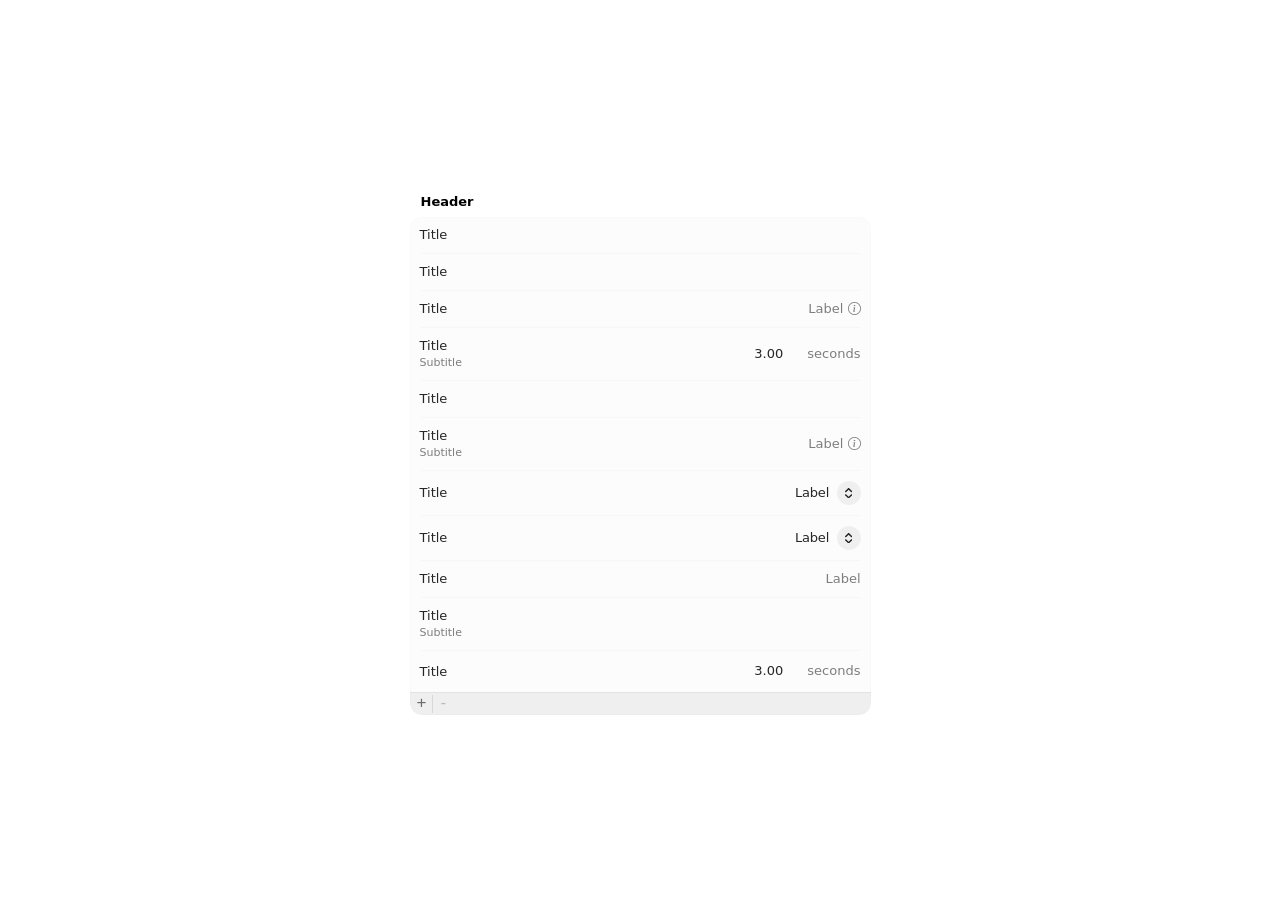
==== index.html @ 6540ebd4 "Refactor form layout and styling in index.html and Form List.css for improved structure and visual c" ====
<!doctype html>
<html lang="en">
  <head>
    <meta charset="utf-8">
    <!-- https://developer.apple.com/library/archive/documentation/AppleApplications/Reference/SafariWebContent/UsingtheViewport/UsingtheViewport.html -->
    <meta name="viewport" content="user-scalable=no, width=device-width, viewport-fit=cover">
    <title>AppKit on the Web</title>
    <script>
      document.addEventListener('DOMContentLoaded', () => {
        const hostname      = location.hostname;
        const isLocalhost   = hostname === 'localhost';
        const isLoopback    = hostname === '127.0.0.1' || hostname === '::1';
        const isPrivateIPv4 = /^(10(?:\.\d{1,3}){3}|192\.168(?:\.\d{1,3}){2}|172(?:\.1[6-9]|2[0-9]|3[0-1])(?:\.\d{1,3}){2})$/.test(hostname);
        const isPrivateIPv6 = /^(?:fc00|fd[0-9a-f]{2}|fe80):[0-9a-f:]+$/i.test(hostname);

        if (!document.querySelector('base')) {
          const base = document.createElement('base');
          base.href  = (isLocalhost || isLoopback || isPrivateIPv4 || isPrivateIPv6) ? './' : '/AppKit-on-the-Web/';
          document.head.prepend(base);
        }
      });
    </script>
    <link rel="stylesheet" href="https://cdn.jsdelivr.net/npm/bootstrap-icons@1.11.3/font/bootstrap-icons.min.css">
    <link rel="stylesheet" href="./stylesheets/AppKit.css">
  </head>
  <body style="margin: 0; height: 100vh; display: flex; justify-content: center; align-items: center; background-color: #FFFFFF;">
    <div>
      <h1 class="appkit-form-list-row-header">Header</h1>
      <form class="appkit-form-list" style="width: 461px; --height: 469px;">
        <div class="appkit-form-list-row">
          Title
        </div>
        <div class="appkit-form-list-row">
          Title
        </div>
        <div class="appkit-form-list-row">
          <div style="display: flex; justify-content: space-between;">
            <div>
              Title
            </div>
            <div style="color: rgba(0,0,0,0.50);">
              Label <i class="bi bi-info-circle"></i>
            </div>
          </div>
        </div>
        <div class="appkit-form-list-row">
          <div style="display: flex; justify-content: space-between;">
            <div>
              Title<br>
              <span class="subtitle">Subtitle</span>
            </div>
            <div style="align-content: center;">
              <label style="color: rgba(0,0,0,0.50);">
                <input type="number" value="3.00" style="width: 53px;"> seconds
              </label>
            </div>
          </div>
        </div>
        <div class="appkit-form-list-row">
          Title
        </div>
        <div class="appkit-form-list-row">
          <div style="display: flex; justify-content: space-between;">
            <div>
              Title<br>
              <span class="subtitle">Subtitle</span>
            </div>
            <div style="color: rgba(0,0,0,0.50); align-content: center;">
              Label <i class="bi bi-info-circle"></i>
            </div>
          </div>
        </div>
        <div class="appkit-form-list-row">
          <div style="display: flex; justify-content: space-between;">
            <div style="align-content: center;">
              Title
            </div>
            <div style="color: rgba(0,0,0,0.50); align-content: center;">
              <appkit-pop-up-button id="unittype" name="unittype">
                <option value=""> Label </option>
                <option value="1"> Miner </option>
                <option value="2"> Puffer </option>
                <option value="3"> Snipey </option>
                <option value="4"> Max </option>
                <option value="5"> Firebot </option>
              </appkit-pop-up-button>
            </div>
          </div>
        </div>
        <div class="appkit-form-list-row">
          <div style="display: flex; justify-content: space-between;">
            <div style="align-content: center;">
              Title
            </div>
            <div style="color: rgba(0,0,0,0.50); align-content: center;">
              <appkit-pop-up-button id="unittype" name="unittype">
                <option value=""> Label </option>
                <option value="1"> Miner </option>
                <option value="2"> Puffer </option>
                <option value="3"> Snipey </option>
                <option value="4"> Max </option>
                <option value="5"> Firebot </option>
              </appkit-pop-up-button>
            </div>
          </div>
        </div>
        <div class="appkit-form-list-row">
          <div style="display: flex; justify-content: space-between;">
            <div>
              Title
            </div>
            <div style="color: rgba(0,0,0,0.50);">
              Label
            </div>
          </div>
        </div>
        <div class="appkit-form-list-row">
          <div style="display: flex; justify-content: space-between;">
            <div>
              Title<br>
              <span class="subtitle">Subtitle</span>
            </div>
          </div>
        </div>
        <div class="appkit-form-list-row">
          <div style="display: flex; justify-content: space-between;">
            <div style="align-content: center;">
              Title
            </div>
            <div>
              <label style="color: rgba(0,0,0,0.50);">
                <input type="number" value="3.00" style="width: 53px;"> seconds
              </label>
            </div>
          </div>
        </div>
        <div class="appkit-form-list-row footer">
          <button class="add">+</button><button class="remove" disabled>-</button>
        </div>
      </form>
    </div>
    <script src="./javascripts/NSPopUpButton.js"></script>
  </body>
</html>
---- stylesheets/AppKit.css ----
@import url("Alert.css");
@import url("Button.css");
@import url("Charts.css");
@import url("Form\ List.css");
@import url("Indicators.css");
@import url("Menus.css");
@import url("Segmented\ Control.css");
@import url("Sheets.css");
@import url("Sidebar\ List.css");
@import url("Tables.css");
@import url("Text\ Field.css");
/* @import url("fonts.css"); */

*,
::after,
::before {
  box-sizing: border-box;
}
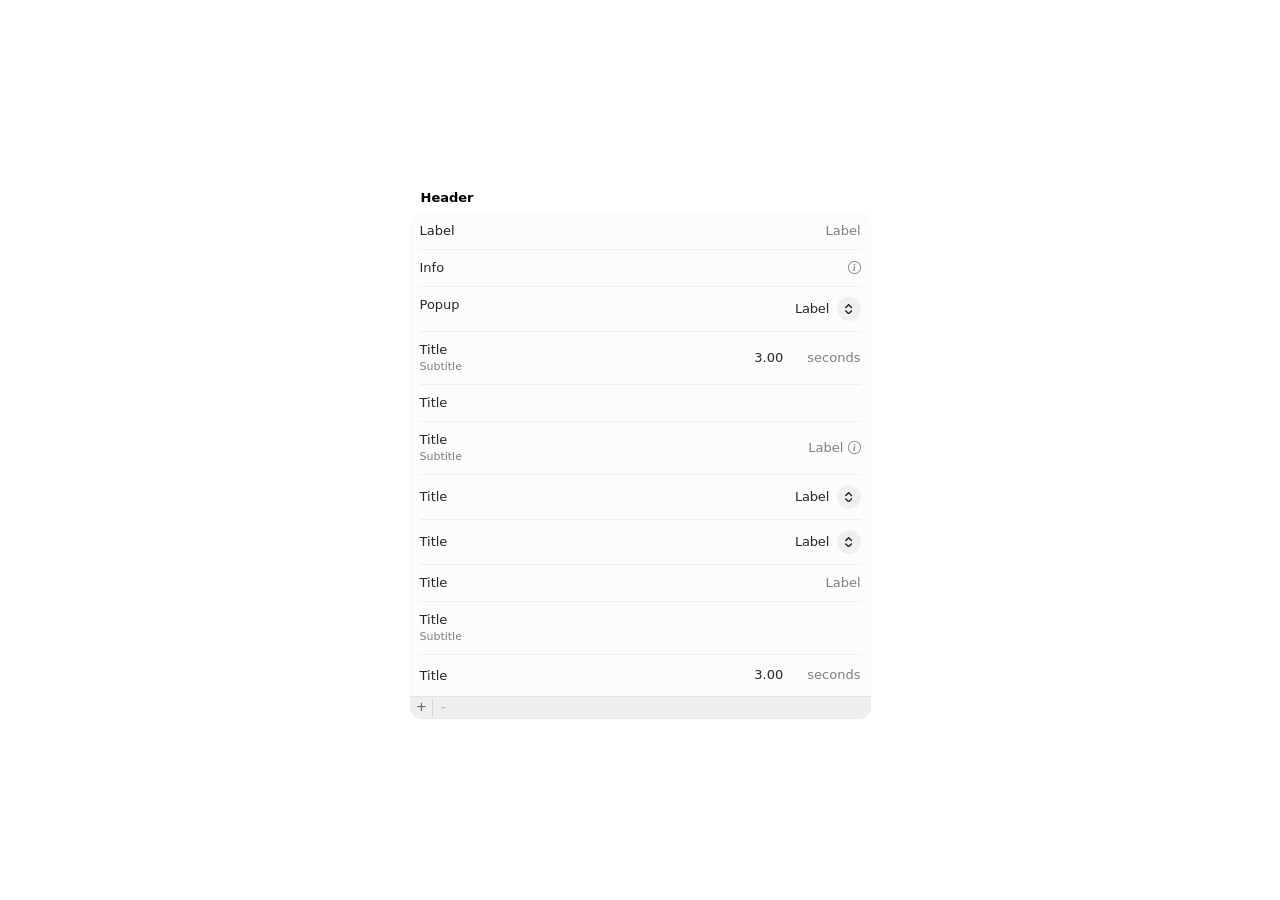
==== commit 59aae1a7: "Update Form List example" ====
--- a/index.html
+++ b/index.html
@@ -28,18 +28,39 @@
       <h1 class="appkit-form-list-row-header">Header</h1>
       <form class="appkit-form-list" style="width: 461px; --height: 469px;">
         <div class="appkit-form-list-row">
-          Title
-        </div>
-        <div class="appkit-form-list-row">
-          Title
+          <div style="display: flex; justify-content: space-between;">
+            <div class="leading">
+              Label
+            </div>
+            <div class="trailing" style="color: rgba(0,0,0,0.50);">
+              Label
+            </div>
+          </div>
         </div>
         <div class="appkit-form-list-row">
           <div style="display: flex; justify-content: space-between;">
-            <div>
-              Title
+            <div class="leading">
+              Info
             </div>
-            <div style="color: rgba(0,0,0,0.50);">
-              Label <i class="bi bi-info-circle"></i>
+            <div class="trailing" style="color: rgba(0,0,0,0.50);">
+              <i class="bi bi-info-circle"></i>
+            </div>
+          </div>
+        </div>
+        <div class="appkit-form-list-row">
+          <div style="display: flex; justify-content: space-between;">
+            <div class="leading">
+              Popup
+            </div>
+            <div class="trailing" style="color: rgba(0,0,0,0.50); align-content: center;">
+              <appkit-pop-up-button id="unittype" name="unittype">
+                <option value=""> Label </option>
+                <option value="1"> Miner </option>
+                <option value="2"> Puffer </option>
+                <option value="3"> Snipey </option>
+                <option value="4"> Max </option>
+                <option value="5"> Firebot </option>
+              </appkit-pop-up-button>
             </div>
           </div>
         </div>
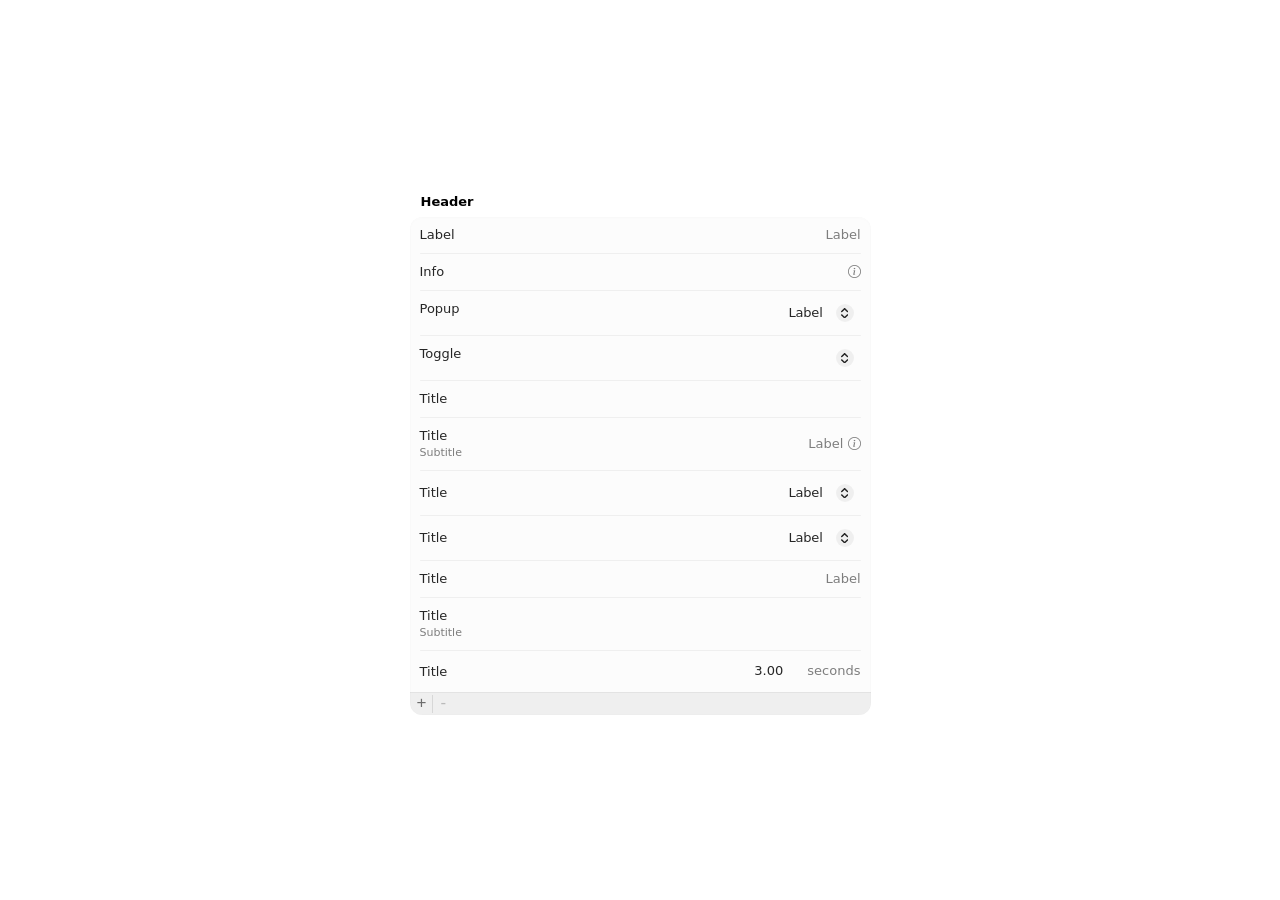
==== commit a15511e5: "Implement NSSwitch custom element and update form-list example to use it" ====
--- a/index.html
+++ b/index.html
@@ -67,13 +67,10 @@
         <div class="appkit-form-list-row">
           <div style="display: flex; justify-content: space-between;">
             <div>
-              Title<br>
-              <span class="subtitle">Subtitle</span>
+              Toggle
             </div>
             <div style="align-content: center;">
-              <label style="color: rgba(0,0,0,0.50);">
-                <input type="number" value="3.00" style="width: 53px;"> seconds
-              </label>
+              <appkit-switch />
             </div>
           </div>
         </div>
@@ -161,5 +158,6 @@
       </form>
     </div>
     <script src="./javascripts/NSPopUpButton.js"></script>
+    <script src="./javascripts/NSSwitch.js"></script>
   </body>
 </html>
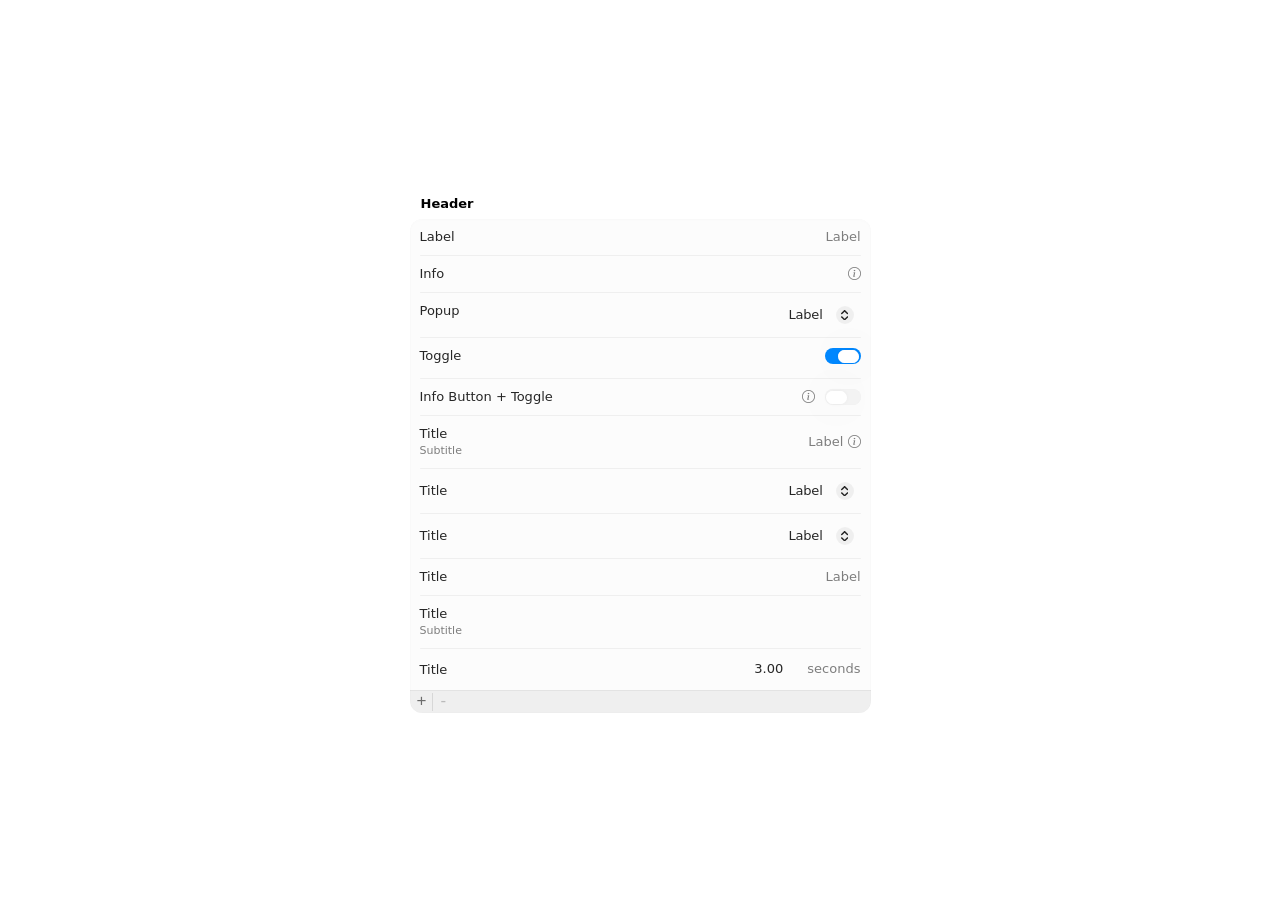
==== commit a5d02f3b: "Update NSSwitch and form list styling: add 'checked' attribute to observedAttributes and adjust disp" ====
--- a/index.html
+++ b/index.html
@@ -52,7 +52,7 @@
             <div class="leading">
               Popup
             </div>
-            <div class="trailing" style="color: rgba(0,0,0,0.50); align-content: center;">
+            <div class="trailing" style="color: rgba(0,0,0,0.50); align-items: center;">
               <appkit-pop-up-button id="unittype" name="unittype">
                 <option value=""> Label </option>
                 <option value="1"> Miner </option>
@@ -66,16 +66,23 @@
         </div>
         <div class="appkit-form-list-row">
           <div style="display: flex; justify-content: space-between;">
-            <div>
+            <div class="leading">
               Toggle
             </div>
-            <div style="align-content: center;">
-              <appkit-switch />
+            <div class="trailing" style="align-items: center;">
+              <appkit-switch checked />
             </div>
           </div>
         </div>
         <div class="appkit-form-list-row">
-          Title
+          <div style="display: flex; justify-content: space-between;">
+            <div class="leading">
+              Info Button + Toggle
+            </div>
+            <div class="trailing" style="color: rgba(0,0,0,0.50); display: inline-flex; align-items: center;">
+              <i class="bi bi-info-circle" style="margin-right: 10px"></i><appkit-switch />
+            </div>
+          </div>
         </div>
         <div class="appkit-form-list-row">
           <div style="display: flex; justify-content: space-between;">
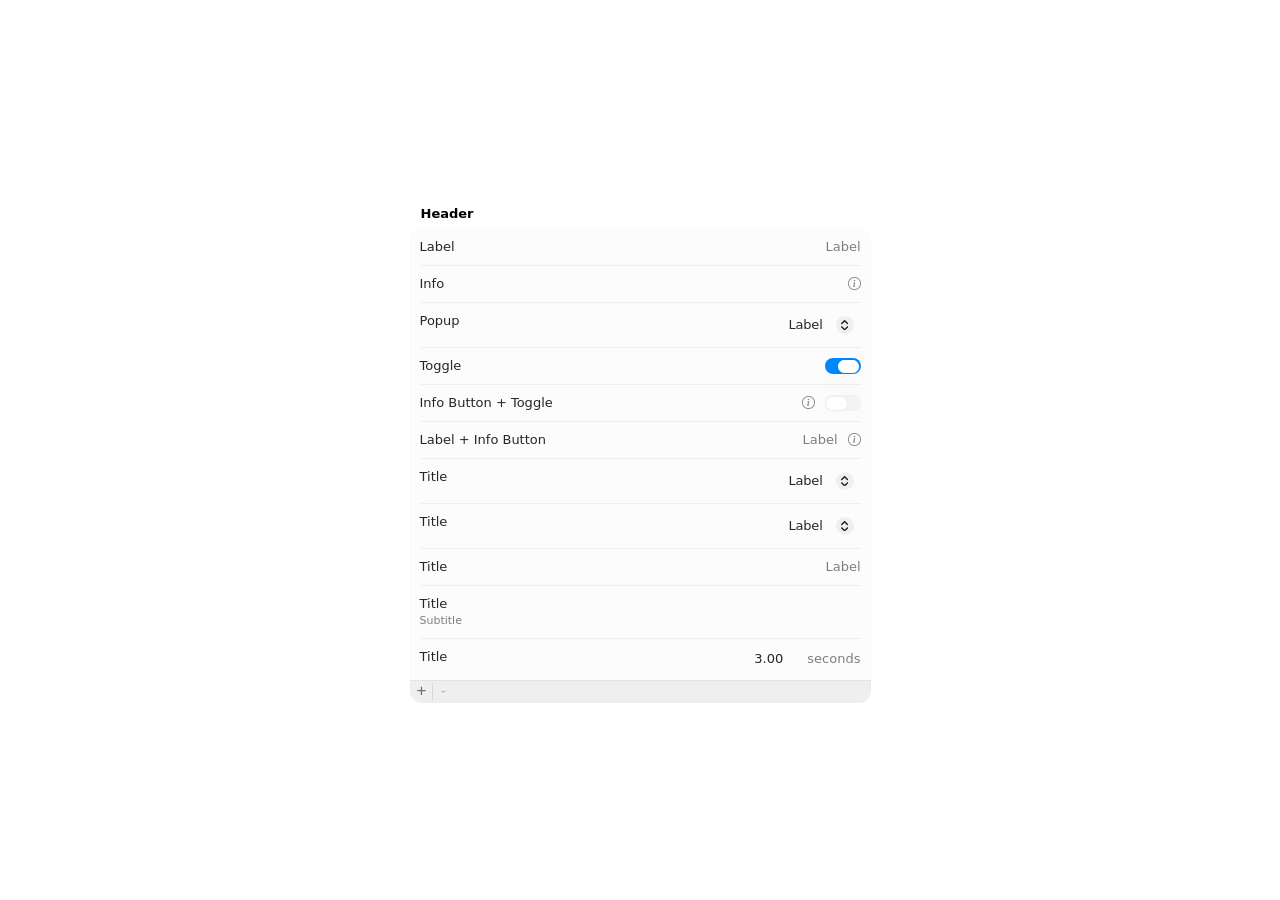
==== commit 75e058d1: "Update form list layout: enhance trailing div styles for better alignment and spacing" ====
--- a/index.html
+++ b/index.html
@@ -52,7 +52,7 @@
             <div class="leading">
               Popup
             </div>
-            <div class="trailing" style="color: rgba(0,0,0,0.50); align-items: center;">
+            <div class="trailing" style="color: rgba(0,0,0,0.50);">
               <appkit-pop-up-button id="unittype" name="unittype">
                 <option value=""> Label </option>
                 <option value="1"> Miner </option>
@@ -69,7 +69,7 @@
             <div class="leading">
               Toggle
             </div>
-            <div class="trailing" style="align-items: center;">
+            <div class="trailing">
               <appkit-switch checked />
             </div>
           </div>
@@ -79,28 +79,27 @@
             <div class="leading">
               Info Button + Toggle
             </div>
-            <div class="trailing" style="color: rgba(0,0,0,0.50); display: inline-flex; align-items: center;">
-              <i class="bi bi-info-circle" style="margin-right: 10px"></i><appkit-switch />
+            <div class="trailing" style="color: rgba(0,0,0,0.50); gap: 10px;">
+              <i class="bi bi-info-circle"></i><appkit-switch />
             </div>
           </div>
         </div>
         <div class="appkit-form-list-row">
           <div style="display: flex; justify-content: space-between;">
-            <div>
-              Title<br>
-              <span class="subtitle">Subtitle</span>
+            <div class="leading">
+              Label + Info Button
             </div>
-            <div style="color: rgba(0,0,0,0.50); align-content: center;">
+            <div class="trailing" style="color: rgba(0,0,0,0.50); gap: 10px;">
               Label <i class="bi bi-info-circle"></i>
             </div>
           </div>
         </div>
         <div class="appkit-form-list-row">
           <div style="display: flex; justify-content: space-between;">
-            <div style="align-content: center;">
+            <div class="leading">
               Title
             </div>
-            <div style="color: rgba(0,0,0,0.50); align-content: center;">
+            <div class="trailing" style="color: rgba(0,0,0,0.50);">
               <appkit-pop-up-button id="unittype" name="unittype">
                 <option value=""> Label </option>
                 <option value="1"> Miner </option>
@@ -114,10 +113,10 @@
         </div>
         <div class="appkit-form-list-row">
           <div style="display: flex; justify-content: space-between;">
-            <div style="align-content: center;">
+            <div class="leading">
               Title
             </div>
-            <div style="color: rgba(0,0,0,0.50); align-content: center;">
+            <div class="trailing" style="color: rgba(0,0,0,0.50);">
               <appkit-pop-up-button id="unittype" name="unittype">
                 <option value=""> Label </option>
                 <option value="1"> Miner </option>
@@ -131,17 +130,17 @@
         </div>
         <div class="appkit-form-list-row">
           <div style="display: flex; justify-content: space-between;">
-            <div>
+            <div class="leading">
               Title
             </div>
-            <div style="color: rgba(0,0,0,0.50);">
+            <div class="trailing" style="color: rgba(0,0,0,0.50);">
               Label
             </div>
           </div>
         </div>
         <div class="appkit-form-list-row">
           <div style="display: flex; justify-content: space-between;">
-            <div>
+            <div class="leading">
               Title<br>
               <span class="subtitle">Subtitle</span>
             </div>
@@ -149,10 +148,10 @@
         </div>
         <div class="appkit-form-list-row">
           <div style="display: flex; justify-content: space-between;">
-            <div style="align-content: center;">
+            <div class="leading">
               Title
             </div>
-            <div>
+            <div class="trailing">
               <label style="color: rgba(0,0,0,0.50);">
                 <input type="number" value="3.00" style="width: 53px;"> seconds
               </label>
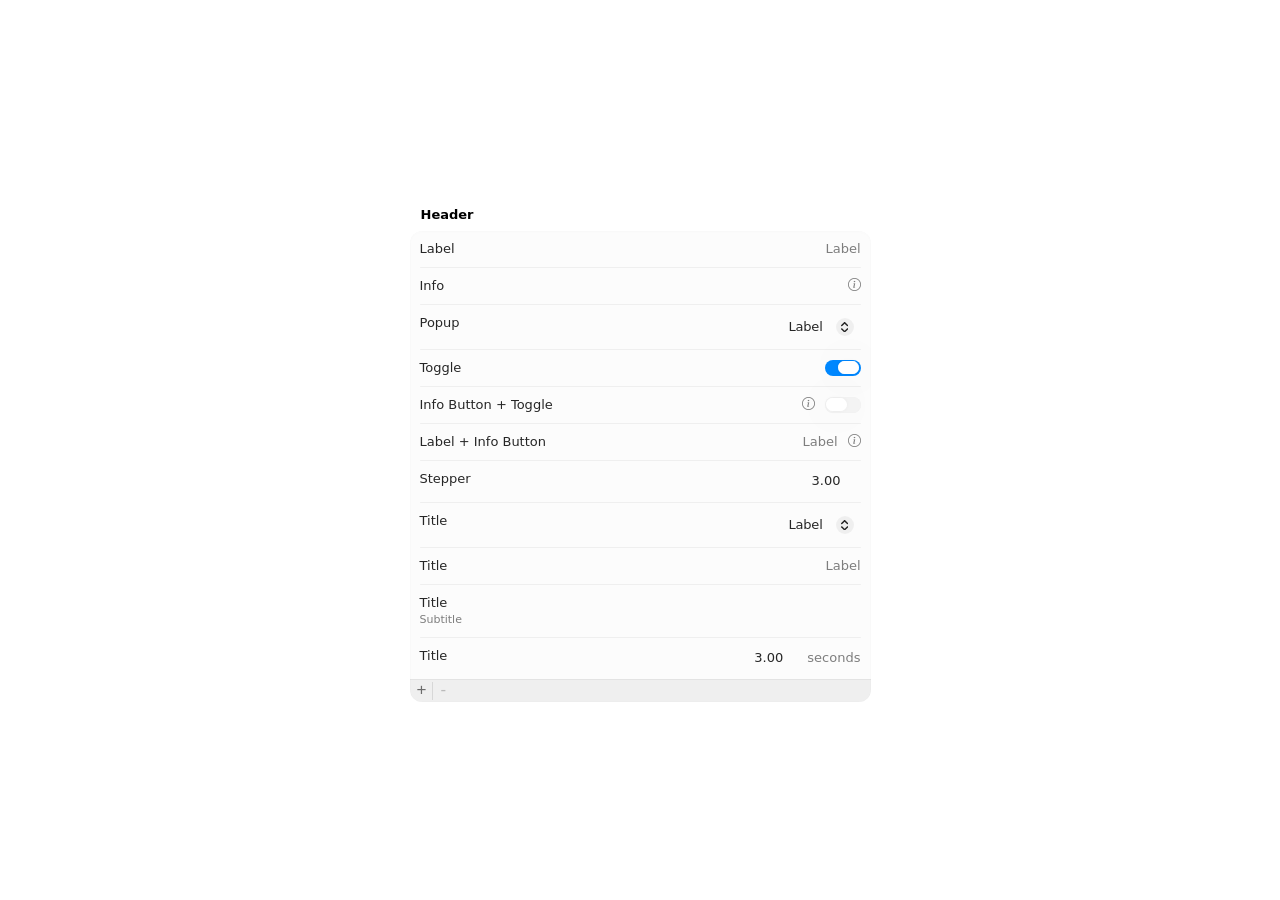
==== commit 9a3cc198: "Update form list: change 'Title' to 'Stepper' and replace pop-up button with a numeric input field" ====
--- a/index.html
+++ b/index.html
@@ -97,17 +97,12 @@
         <div class="appkit-form-list-row">
           <div style="display: flex; justify-content: space-between;">
             <div class="leading">
-              Title
+              Stepper
             </div>
-            <div class="trailing" style="color: rgba(0,0,0,0.50);">
-              <appkit-pop-up-button id="unittype" name="unittype">
-                <option value=""> Label </option>
-                <option value="1"> Miner </option>
-                <option value="2"> Puffer </option>
-                <option value="3"> Snipey </option>
-                <option value="4"> Max </option>
-                <option value="5"> Firebot </option>
-              </appkit-pop-up-button>
+            <div class="trailing">
+              <label style="color: rgba(0,0,0,0.50);">
+                <input type="number" value="3.00" style="width: 53px;">
+              </label>
             </div>
           </div>
         </div>
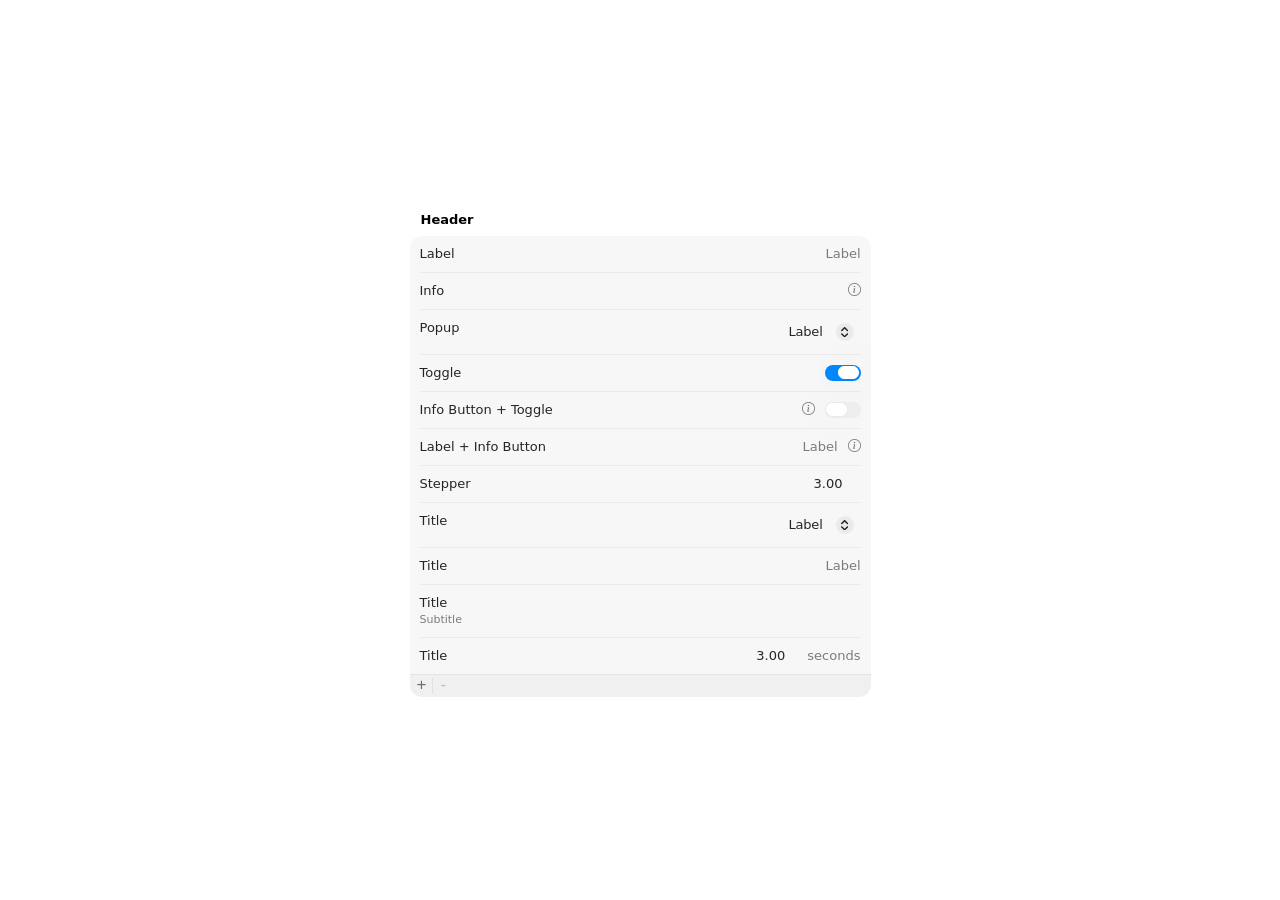
==== commit 73851af9: "Refactor scripts in HTML files to external base.js for improved maintainability" ====
--- a/index.html
+++ b/index.html
@@ -5,21 +5,7 @@
     <!-- https://developer.apple.com/library/archive/documentation/AppleApplications/Reference/SafariWebContent/UsingtheViewport/UsingtheViewport.html -->
     <meta name="viewport" content="user-scalable=no, width=device-width, viewport-fit=cover">
     <title>AppKit on the Web</title>
-    <script>
-      document.addEventListener('DOMContentLoaded', () => {
-        const hostname      = location.hostname;
-        const isLocalhost   = hostname === 'localhost';
-        const isLoopback    = hostname === '127.0.0.1' || hostname === '::1';
-        const isPrivateIPv4 = /^(10(?:\.\d{1,3}){3}|192\.168(?:\.\d{1,3}){2}|172(?:\.1[6-9]|2[0-9]|3[0-1])(?:\.\d{1,3}){2})$/.test(hostname);
-        const isPrivateIPv6 = /^(?:fc00|fd[0-9a-f]{2}|fe80):[0-9a-f:]+$/i.test(hostname);
-
-        if (!document.querySelector('base')) {
-          const base = document.createElement('base');
-          base.href  = (isLocalhost || isLoopback || isPrivateIPv4 || isPrivateIPv6) ? './' : '/AppKit-on-the-Web/';
-          document.head.prepend(base);
-        }
-      });
-    </script>
+    <script src="./javascripts/base.js"></script>
     <link rel="stylesheet" href="https://cdn.jsdelivr.net/npm/bootstrap-icons@1.11.3/font/bootstrap-icons.min.css">
     <link rel="stylesheet" href="./stylesheets/AppKit.css">
   </head>
